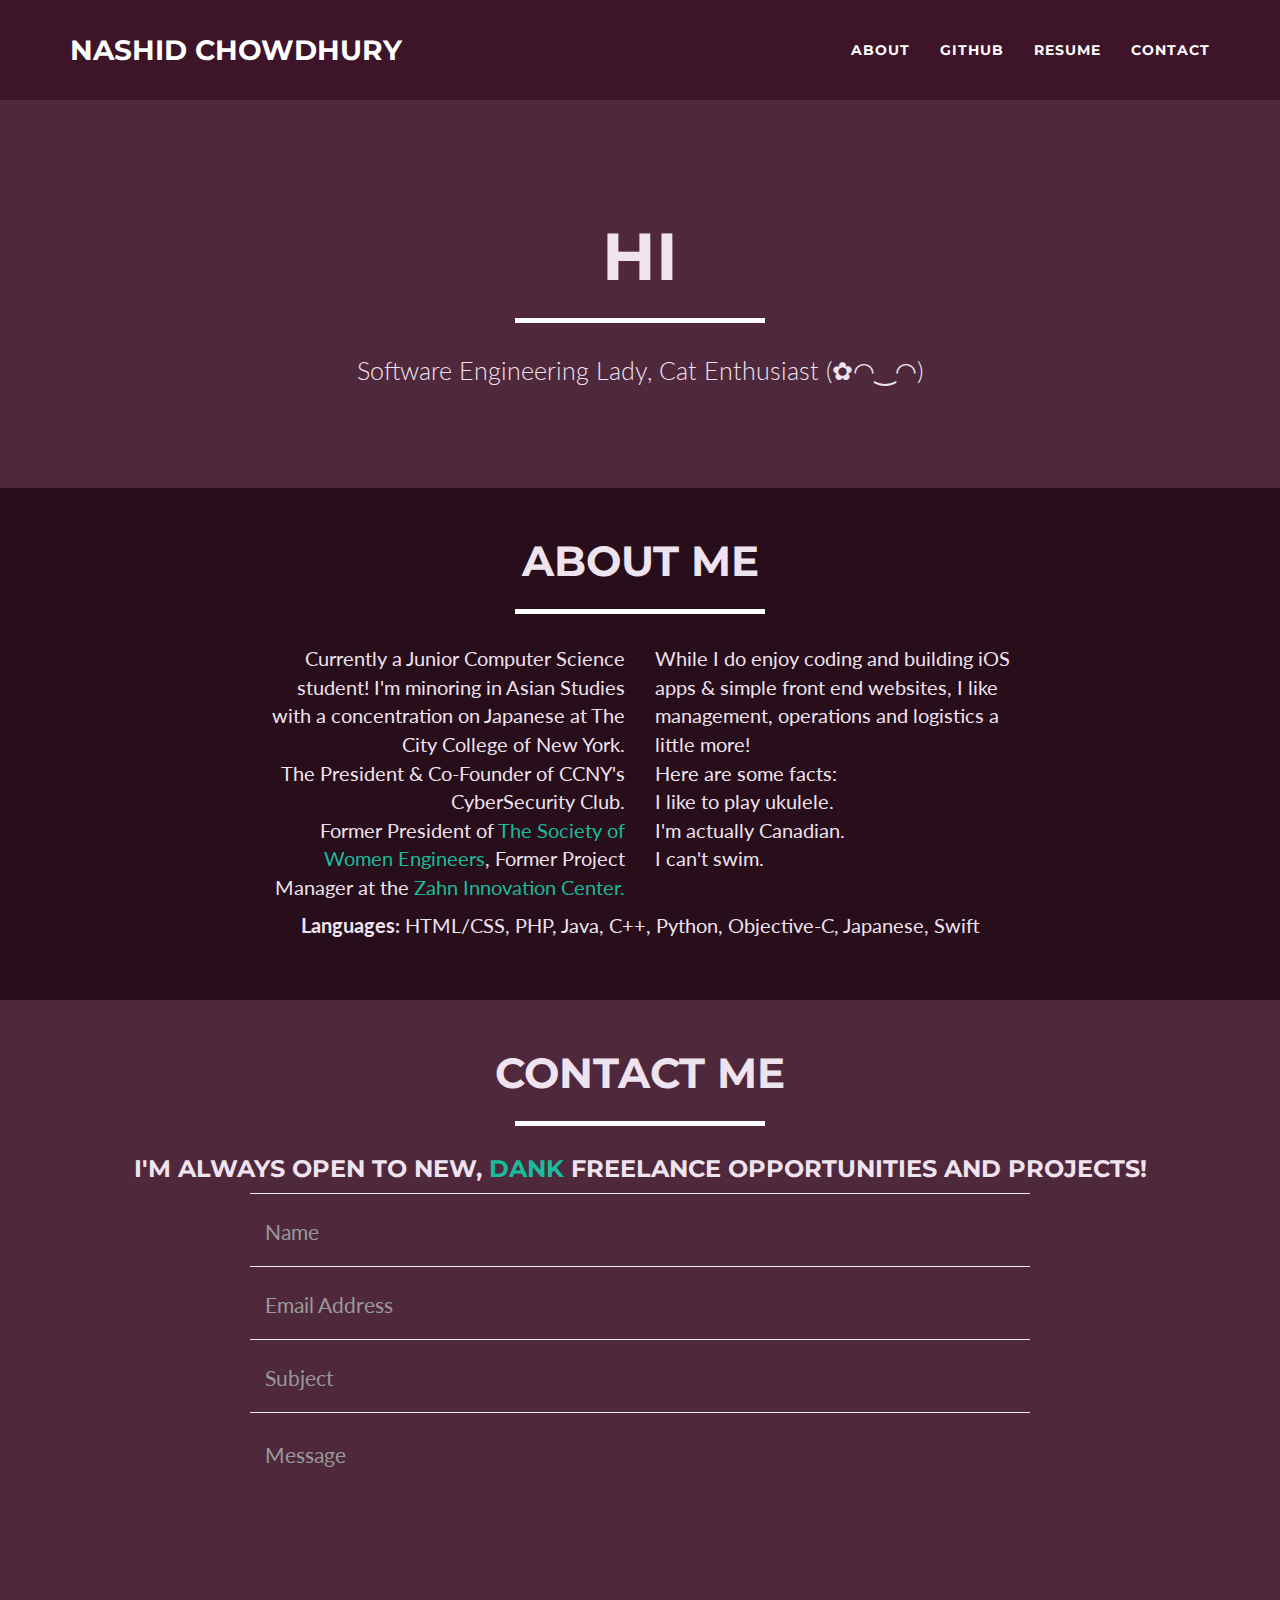
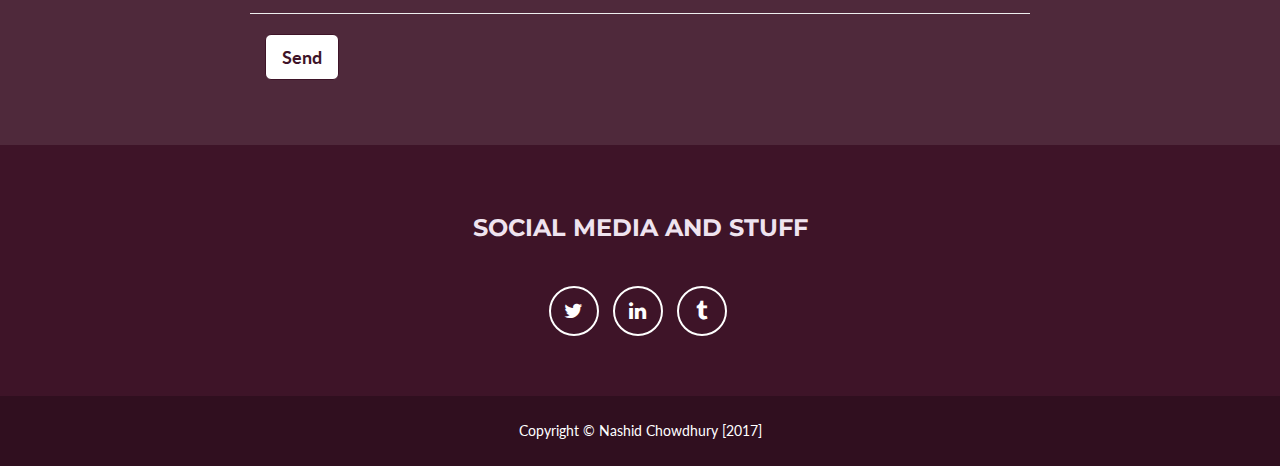
==== index.html @ 773a3333 "update onresume" ====
<!DOCTYPE html>
<html lang="en">

<head>

    <meta charset="utf-8">
    <meta http-equiv="X-UA-Compatible" content="IE=edge">
    <meta name="viewport" content="width=device-width, initial-scale=1">
    <meta name="description" content="">
    <meta name="author" content="">

    <title>Nashid</title>

   <!--  Footer Icons CSS -->
    <link href="//maxcdn.bootstrapcdn.com/font-awesome/4.2.0/css/font-awesome.min.css" rel="stylesheet"/>

    <!-- Bootstrap Core CSS -->
    <link href="vendor/bootstrap/css/bootstrap.css" rel="stylesheet">

    <!-- Theme CSS -->
    <link href="css/freelancer.css" rel="stylesheet">

    <!-- Custom Fonts -->
    <link href="vendor/font-awesome/css/font-awesome.min.css" rel="stylesheet" type="text/css">
    <link href="https://fonts.googleapis.com/css?family=Montserrat:400,700" rel="stylesheet" type="text/css">
    <link href="https://fonts.googleapis.com/css?family=Lato:400,700,400italic,700italic" rel="stylesheet" type="text/css">

    <!-- tab icon -->
    <link rel="icon" type= "image/png" href="https://cdn3.iconfinder.com/data/icons/supermario/PNG/Retro-Flower---Yoshi.png/>

    <!-- HTML5 Shim and Respond.js IE8 support of HTML5 elements and media queries -->
    <!-- WARNING: Respond.js doesn't work if you view the page via file:// -->
    <!--[if lt IE 9]>
        <script src="https://oss.maxcdn.com/libs/html5shiv/3.7.0/html5shiv.js"></script>
        <script src="https://oss.maxcdn.com/libs/respond.js/1.4.2/respond.min.js"></script>
    <![endif]-->

</head>

<body id="page-top" class="index">
<div id="skipnav"><a href="#maincontent">Skip to main content</a></div>

    <!-- Navigation -->
    <nav id="mainNav" class="navbar navbar-default navbar-fixed-top navbar-custom">
        <div class="container">
            <!-- Brand and toggle get grouped for better mobile display -->
            <div class="navbar-header page-scroll">
                <button type="button" class="navbar-toggle" data-toggle="collapse" data-target="#bs-example-navbar-collapse-1">
                    <span class="sr-only">Toggle navigation</span> Menu <i class="fa fa-bars"></i>
                </button>
                <a class="navbar-brand" href="#page-top">Nashid Chowdhury</a>
            </div>

            <!-- Collect the nav links, forms, and other content for toggling -->
            <div class="collapse navbar-collapse" id="bs-example-navbar-collapse-1">
                <ul class="nav navbar-nav navbar-right">
                    <li class="hidden">
                        <a href="#page-top"></a>
                    </li>

                    <li class="page-scroll">
                        <a href="#about">About</a>
                    </li>
                    <li>
                        <a href="http://github.com/nashidc" target="_blank">Github</a>
                    </li>
                    <li>
                        <a href="https://drive.google.com/file/d/1IeAMkoD2CoihU3tXpiuRbmBDUI5CQXB9/view?usp=sharing" target="_blank">Resume</a>
                    </li>
                    <li class="page-scroll">
                        <a href="#contact">Contact</a>
                    </li>

                </ul>
            </div>
            <!-- /.navbar-collapse -->
        </div>
        <!-- /.container-fluid -->
    </nav>

    <!-- Header -->
    <header>
        <div class="container" id="maincontent" tabindex="-1">
            <div class="row">
                <div class="col-lg-12">
                    <img class="img-responsive" src="https://cdn0.iconfinder.com/data/icons/cat-pattern/94/cat13-256.png" alt="">
                    <div class="intro-text">
                        <h1 class="name">Hi</h1>
                        <hr class="star-primary">
                        <span class="skills">Software Engineering Lady, Cat Enthusiast (✿◠‿◠)</span>
                    </div>
                </div>
            </div>
        </div>
    </header>



    <!-- About Section -->
    <section class="success" id="about">
        <div class="container">
            <div class="row">
                <div class="col-lg-12 text-center">
                    <h2>About Me</h2>
                    <hr class="star-light">
                </div>
            </div>
            <div class="row">
                <div class="col-lg-4 col-lg-offset-2">
                    <p align="right">Currently a Junior Computer Science student! I'm minoring in Asian Studies with a concentration on Japanese at The City College of New York. <br>The President & Co-Founder of CCNY's CyberSecurity Club.
                      <br>Former President of <a href="https://ccny.swe.org" target="_blank">The Society of Women Engineers</a>, Former Project Manager at the <a href="https://zahncenternyc.com" target="_blank">Zahn Innovation Center.</a> </p>
                </div>
<!--   <a href="http://github.com/nashidc" target="_blank">Github</a>
</li> -->


                <div class="col-lg-4">
                    <p align="left">While I do enjoy coding and building iOS apps & simple front end websites, I like management, operations and logistics a little more!<br> Here are some facts:<br>I like to play ukulele. <br> I'm actually Canadian. <br>I can't swim. </p>
                </div>
                <div class="col-lg-8 col-lg-offset-2 text-center">
                   <p><b>Languages:</b> HTML/CSS, PHP, Java, C++, Python, Objective-C, Japanese, Swift</p>
                </div>
            </div>
        </div>
    </section>



    <!-- Contact Section -->
    <section id="contact">
        <div class="container">
            <div class="row">
                <div class="col-lg-12 text-center">
                    <h2>Contact Me</h2>
                    <hr class="star-primary">
                    <h3>I'm always open to new, <a href="http://knowyourmeme.com/memes/dank-memes" target="_blank"> dank</a> freelance opportunities and projects!</h3>
                </div>
            </div>

            <div class="row">
                <div class="col-lg-8 col-lg-offset-2">
                    <!-- To configure the contact form email address, go to mail/contact_me.php and update the email address in the PHP file on line 19. -->
                    <!-- The form should work on most web servers, but if the form is not working you may need to configure your web server differently. -->
                    <!-- <form name="sentMessage" id="contactForm" novalidate> -->
                    <form action="https://formspree.io/nash.chowdhury@gmail.com" method="POST">
                        <div class="row control-group">
                            <div class="form-group col-xs-12 floating-label-form-group controls">
                                <label for="name">Name</label>
                                <input type="text" class="form-control" placeholder="Name" id="name" required data-validation-required-message="Please enter your name." name="name">
                                <p class="help-block text-danger"></p>
                            </div>
                        </div>
                        <div class="row control-group">
                            <div class="form-group col-xs-12 floating-label-form-group controls">
                                <label for="email">Email Address</label>
                                <input type="email" class="form-control" placeholder="Email Address" id="email" required data-validation-required-message="Please enter your email address." name="email">
                                <p class="help-block text-danger"></p>
                            </div>
                        </div>
                        <div class="row control-group">
                            <div class="form-group col-xs-12 floating-label-form-group controls">
                               <label for="subject">Subject</label>
                                <input type="text" class="form-control" placeholder="Subject" id="name" name="subject">
                                <p class="help-block text-danger"></p>
                            </div>
                        </div>
                        <div class="row control-group">
                            <div class="form-group col-xs-12 floating-label-form-group controls">
                                <label for="message">Message</label>
                                <textarea rows="5" class="form-control" placeholder="Message" id="message" required data-validation-required-message="Please enter a message." name="message"></textarea>
                                <p class="help-block text-danger"></p>
                            </div>
                        </div>
                        <br>
                        <div id="success"></div>
                        <div class="row">
                            <div class="form-group col-xs-12">
                                <button type="submit" class="btn btn-success btn-lg">Send</button>
                            </div>
                        </div>
                    </form>
                </div>
            </div>
        </div>
    </section>

    <!-- Footer -->
    <footer class="text-center">
        <div class="footer-above">
            <div class="container">
                <!-- <div class="row"> -->
                    <!-- <div class="footer-col col-md-4">
                        <h3>Location</h3>
                        <p>3481 Melrose Place
                            <br>Beverly Hills, CA 90210</p>
                    </div> -->
                    <div class="footer-col col-md-4 col-md-offset-4">
                        <h3 align="center-block">Social Media and Stuff</h3>
                        <ul class="list-inline">
                            <!-- <li>
                                <a href="#" class="btn-social btn-outline"><span class="sr-only">Facebook</span><i class="fa fa-fw fa-facebook"></i></a>
                            </li> -->
                            <!-- <li>
                                <a href="#" class="btn-social btn-outline"><span class="sr-only">Google Plus</span><i class="fa fa-fw fa-google-plus"></i></a>
                            </li> -->
                            <li>
                                <a href="http://twitter.com/ishadowmist" target="_blank" class="btn-social btn-outline"><span class="sr-only">Twitter</span><i class="fa fa-fw fa-twitter"></i></a>
                            </li>
                            <li>
                                <a href="http://linkedin.com/in/nashidc" target="_blank" class="btn-social btn-outline"><span class="sr-only">Linked In</span><i class="fa fa-fw fa-linkedin"></i></a>
                            </li>
                            <li>
                                <a href="http://moist-yeast.tumblr.com" target="_blank" class="btn-social btn-outline"><span class="sr-only">Tumblr</span><i class="fa fa-fw fa-tumblr"></i></a>
                            </li>
                        </ul>
                    </div>
                    <!-- <div class="footer-col col-md-4">
                        <h3>About Freelancer</h3>
                        <p>Freelance is a free to use, open source Bootstrap theme created by <a href="http://startbootstrap.com">Start Bootstrap</a>.</p>
                    </div> -->
                </div>
            </div>
        </div>
        <div class="footer-below">
            <div class="container">
                <div class="row">
                    <div class="col-lg-12">
                        Copyright &copy; Nashid Chowdhury [2017]
                    </div>
                </div>
            </div>
        </div>
    </footer>

    <!-- Scroll to Top Button (Only visible on small and extra-small screen sizes) -->
    <div class="scroll-top page-scroll hidden-sm hidden-xs hidden-lg hidden-md">
        <a class="btn btn-primary" href="#page-top">
            <i class="fa fa-chevron-up"></i>
        </a>
    </div>



    <!-- jQuery -->
    <script src="vendor/jquery/jquery.min.js"></script>

    <!-- Bootstrap Core JavaScript -->
    <script src="vendor/bootstrap/js/bootstrap.min.js"></script>

    <!-- Plugin JavaScript -->
    <script src="https://cdnjs.cloudflare.com/ajax/libs/jquery-easing/1.3/jquery.easing.min.js"></script>

    <!-- Contact Form JavaScript -->
    <script src="js/jqBootstrapValidation.js"></script>
    <script src="js/contact_me.js"></script>

    <!-- Theme JavaScript -->
    <script src="js/freelancer.min.js"></script>

</body>

</html>
---- css/freelancer.css ----
/*!
 * Start Bootstrap - Freelancer v3.3.7+1 (http://startbootstrap.com/template-overviews/freelancer)
 * Copyright 2013-2016 Start Bootstrap
 * Licensed under MIT (https://github.com/BlackrockDigital/startbootstrap/blob/gh-pages/LICENSE)
 */
body {
  font-family: 'Lato', 'Helvetica Neue', Helvetica, Arial, sans-serif;
  overflow-x: hidden;
  background-color: #4F293B;
  color: #EFE3EF;
}
p {
  font-size: 20px;
}
p.small {
  font-size: 16px;
}
a,
a:hover,
a:focus,
a:active,
a.active {
  color: #18BC9C;
}
h1,
h2,
h3,
h4,
h5,
h6 {
  font-family: "Montserrat", "Helvetica Neue", Helvetica, Arial, sans-serif;
  text-transform: uppercase;
  font-weight: 700;
  color: #EFE3EF;
}
hr.star-light,
hr.star-primary {
  padding: 0;
  border: none;
  border-top: solid 5px;
  text-align: center;
  max-width: 250px;
  margin: 25px auto 30px;
}
hr.star-light:after,
hr.star-primary:after {
  content: "\f005";
  font-family: FontAwesome;
  display: inline-block;
  position: relative;
  top: -0.8em;
  font-size: 2em;
  padding: 0 0.25em;
}
hr.star-light {
  border-color: white;
}
hr.star-light:after {
  background-color: #280D1A;
  color: white;
}
hr.star-primary {
  border-color: white;
}
hr.star-primary:after {
  background-color: #4F293B;
  color: white;
}
.img-centered {
  margin: 0 auto;
}
header {
  text-align: center;
  background: #4F293B;
  color: #EFE3EF;
}
header .container {
  padding-top: 100px;
  padding-bottom: 50px;
}
header img {
  display: block;
  margin: 0 auto 20px;
}
header .intro-text .name {
  display: block;
  font-family: "Montserrat", "Helvetica Neue", Helvetica, Arial, sans-serif;
  text-transform: uppercase;
  font-weight: 700;
  font-size: 2em;
}
header .intro-text .skills {
  font-size: 1.25em;
  font-weight: 300;
}
@media (min-width: 768px) {
  header .container {
    padding-top: 200px;
    padding-bottom: 100px;
  }
  header .intro-text .name {
    font-size: 4.75em;
  }
  header .intro-text .skills {
    font-size: 1.75em;
  }
}
.navbar-custom {
  background: #3E1428;
  font-family: "Montserrat", "Helvetica Neue", Helvetica, Arial, sans-serif;
  text-transform: uppercase;
  font-weight: 700;
  border: none;
}
.navbar-custom .navbar-brand {
  color: white;
}
.navbar-custom .navbar-brand:hover,
.navbar-custom .navbar-brand:focus,
.navbar-custom .navbar-brand:active,
.navbar-custom .navbar-brand.active {
  color: white;
}
.navbar-custom .navbar-nav {
  letter-spacing: 1px;
}
.navbar-custom .navbar-nav li a {
  color: white;
}
.navbar-custom .navbar-nav li a:hover {
  color: #A31A5E;
}
.navbar-custom .navbar-nav li a:focus,
.navbar-custom .navbar-nav li a:active {
  color: white;
}
.navbar-custom .navbar-nav li.active a {
  color: white;
  background: #A31A5E;
}
.navbar-custom .navbar-nav li.active a:hover,
.navbar-custom .navbar-nav li.active a:focus,
.navbar-custom .navbar-nav li.active a:active {
  color: white;
  background: #A31A5E;
}
.navbar-custom .navbar-toggle {
  color: white;
  text-transform: uppercase;
  font-size: 10px;
  border-color: white;
}
.navbar-custom .navbar-toggle:hover,
.navbar-custom .navbar-toggle:focus {
  background-color: #A31A5E;
  color: white;
  border-color: #A31A5E;
}
@media (min-width: 768px) {
  .navbar-custom {
    padding: 25px 0;
    -webkit-transition: padding 0.3s;
    -moz-transition: padding 0.3s;
    transition: padding 0.3s;
  }
  .navbar-custom .navbar-brand {
    font-size: 2em;
    -webkit-transition: all 0.3s;
    -moz-transition: all 0.3s;
    transition: all 0.3s;
  }
  .navbar-custom.affix {
    padding: 10px 0;
  }
  .navbar-custom.affix .navbar-brand {
    font-size: 1.5em;
  }
}
section {
  padding: 50px 0;
}
section h2 {
  margin: 0;
  font-size: 3em;
}
section.success {
  background: #280D1A;
  color: #EFE3EF;
}
@media (max-width: 767px) {
  section {
    padding: 75px 0;
  }
  section.first {
    padding-top: 75px;
  }
}
#portfolio .portfolio-item {
  margin: 0 0 15px;
  right: 0;
}
#portfolio .portfolio-item .portfolio-link {
  display: block;
  position: relative;
  max-width: 400px;
  margin: 0 auto;
}
#portfolio .portfolio-item .portfolio-link .caption {
  background: rgba(24, 188, 156, 0.9);
  position: absolute;
  width: 100%;
  height: 100%;
  opacity: 0;
  transition: all ease 0.5s;
  -webkit-transition: all ease 0.5s;
  -moz-transition: all ease 0.5s;
}
#portfolio .portfolio-item .portfolio-link .caption:hover {
  opacity: 1;
}
#portfolio .portfolio-item .portfolio-link .caption .caption-content {
  position: absolute;
  width: 100%;
  height: 20px;
  font-size: 20px;
  text-align: center;
  top: 50%;
  margin-top: -12px;
  color: white;
}
#portfolio .portfolio-item .portfolio-link .caption .caption-content i {
  margin-top: -12px;
}
#portfolio .portfolio-item .portfolio-link .caption .caption-content h3,
#portfolio .portfolio-item .portfolio-link .caption .caption-content h4 {
  margin: 0;
}
#portfolio * {
  z-index: 2;
}
@media (min-width: 767px) {
  #portfolio .portfolio-item {
    margin: 0 0 30px;
  }
}
.floating-label-form-group {
  position: relative;
  margin-bottom: 0;
  padding-bottom: 0.5em;
  border-bottom: 1px solid #eeeeee;
}
.floating-label-form-group input,
.floating-label-form-group textarea {
  z-index: 1;
  position: relative;
  padding-right: 0;
  padding-left: 0;
  border: none;
  border-radius: 0;
  font-size: 1.5em;
  background: none;
  box-shadow: none !important;
  resize: none;
  color: white;
}
.floating-label-form-group label {
  display: block;
  z-index: 0;
  position: relative;
  top: 2em;
  margin: 0;
  font-size: 0.85em;
  line-height: 1.764705882em;
  vertical-align: middle;
  vertical-align: baseline;
  opacity: 0;
  -webkit-transition: top 0.3s ease,opacity 0.3s ease;
  -moz-transition: top 0.3s ease,opacity 0.3s ease;
  -ms-transition: top 0.3s ease,opacity 0.3s ease;
  transition: top 0.3s ease,opacity 0.3s ease;
}
.floating-label-form-group:not(:first-child) {
  padding-left: 14px;
  border-left: 1px solid #eeeeee;
}
.floating-label-form-group-with-value label {
  top: 0;
  opacity: 1;
}
.floating-label-form-group-with-focus label {
  color: #A31A5E;
}
form .row:first-child .floating-label-form-group {
  border-top: 1px solid #eeeeee;
}
footer {
  color: white;  
}
footer h3 {
  margin-bottom: 30px;
}
footer .footer-above {
  padding-top: 50px;
  background-color: #3E1428;
}
footer .footer-col {
  margin-bottom: 50px;
}
footer .footer-below {
  padding: 25px 0;
  background-color: #300F1F;
}
.btn-outline {
  color: white;
  font-size: 20px;
  border: solid 2px white;
  background: transparent;
  transition: all 0.3s ease-in-out;
  margin-top: 15px;
}
.btn-outline:hover,
.btn-outline:focus,
.btn-outline:active,
.btn-outline.active {
  color: #A31A5E;
  background: white;
  border: solid 2px white;
}
.btn-primary {
  color: white;
  background-color: #A31A5E;
  border-color:#A31A5E;
  font-weight: 700;
}
.btn-primary:hover,
.btn-primary:focus,
.btn-primary:active,
.btn-primary.active,
.open .dropdown-toggle.btn-primary {
  color: white;
  background-color: #1a242f;
  border-color: #161f29;
}
.btn-primary:active,
.btn-primary.active,
.open .dropdown-toggle.btn-primary {
  background-image: none;
}
.btn-primary.disabled,
.btn-primary[disabled],
fieldset[disabled] .btn-primary,
.btn-primary.disabled:hover,
.btn-primary[disabled]:hover,
fieldset[disabled] .btn-primary:hover,
.btn-primary.disabled:focus,
.btn-primary[disabled]:focus,
fieldset[disabled] .btn-primary:focus,
.btn-primary.disabled:active,
.btn-primary[disabled]:active,
fieldset[disabled] .btn-primary:active,
.btn-primary.disabled.active,
.btn-primary[disabled].active,
fieldset[disabled] .btn-primary.active {
  background-color: #2C3E50;
  border-color: #2C3E50;
}
.btn-primary .badge {
  color: #2C3E50;
  background-color: white;
}
.btn-success {
  color: #3E1428;
  background-color: white;
  border-color: #3E1428;
  font-weight: 700;
}
.btn-success:hover,
.btn-success:focus,
.btn-success:active,
.btn-success.active,
.open .dropdown-toggle.btn-success {
  color: white;
  background-color: #A31A5E;
  border-color: #A31A5E;
}
.btn-success:active,
.btn-success.active,
.open .dropdown-toggle.btn-success {
  background-image: none;
}
.btn-success.disabled,
.btn-success[disabled],
fieldset[disabled] .btn-success,
.btn-success.disabled:hover,
.btn-success[disabled]:hover,
fieldset[disabled] .btn-success:hover,
.btn-success.disabled:focus,
.btn-success[disabled]:focus,
fieldset[disabled] .btn-success:focus,
.btn-success.disabled:active,
.btn-success[disabled]:active,
fieldset[disabled] .btn-success:active,
.btn-success.disabled.active,
.btn-success[disabled].active,
fieldset[disabled] .btn-success.active {
  background-color: #18BC9C;
  border-color: #18BC9C;
}
.btn-success .badge {
  color: #18BC9C;
  background-color: white;
}
.btn-social {
  display: inline-block;
  height: 50px;
  width: 50px;
  border: 2px solid white;
  border-radius: 100%;
  text-align: center;
  font-size: 20px;
  line-height: 45px;
}
.scroll-top {
  position: fixed;
  right: 2%;
  bottom: 2%;
  width: 50px;
  height: 50px;
  z-index: 1049;
}
.scroll-top .btn {
  font-size: 20px;
  width: 50px;
  height: 50px;
  border-radius: 100%;
  line-height: 28px;
}
.portfolio-modal .modal-content {
  border-radius: 0;
  background-clip: border-box;
  -webkit-box-shadow: none;
  box-shadow: none;
  border: none;
  min-height: 100%;
  padding: 100px 0;
  text-align: center;
}
.portfolio-modal .modal-content h2 {
  margin: 0;
  font-size: 3em;
}
.portfolio-modal .modal-content img {
  margin-bottom: 30px;
}
.portfolio-modal .modal-content .item-details {
  margin: 30px 0;
}
.portfolio-modal .close-modal {
  position: absolute;
  width: 75px;
  height: 75px;
  background-color: transparent;
  top: 25px;
  right: 25px;
  cursor: pointer;
}
.portfolio-modal .close-modal:hover {
  opacity: 0.3;
}
.portfolio-modal .close-modal .lr {
  height: 75px;
  width: 1px;
  margin-left: 35px;
  background-color: #2C3E50;
  transform: rotate(45deg);
  -ms-transform: rotate(45deg);
  /* IE 9 */
  -webkit-transform: rotate(45deg);
  /* Safari and Chrome */
  z-index: 1051;
}
.portfolio-modal .close-modal .lr .rl {
  height: 75px;
  width: 1px;
  background-color: #2C3E50;
  transform: rotate(90deg);
  -ms-transform: rotate(90deg);
  /* IE 9 */
  -webkit-transform: rotate(90deg);
  /* Safari and Chrome */
  z-index: 1052;
}
.portfolio-modal .modal-backdrop {
  opacity: 0;
  display: none;
}
#skipnav a {
  padding: 6px;
  position: absolute;
  top: -40px;
  left: 0px;
  color: white;
  border-right: 1px solid white;
  border-bottom: 1px solid white;
  border-bottom-right-radius: 8px;
  background: transparent;
  transition: top 1s ease-out, background 1s linear;
  z-index: 2000;
}
#skipnav a:focus {
  position: absolute;
  left: 0px;
  top: 0px;
  background: #18BC9C;
  outline: 0;
  transition: top 0.1s ease-in, background 0.5s linear;
}
div#maincontent {
  outline: none;
}
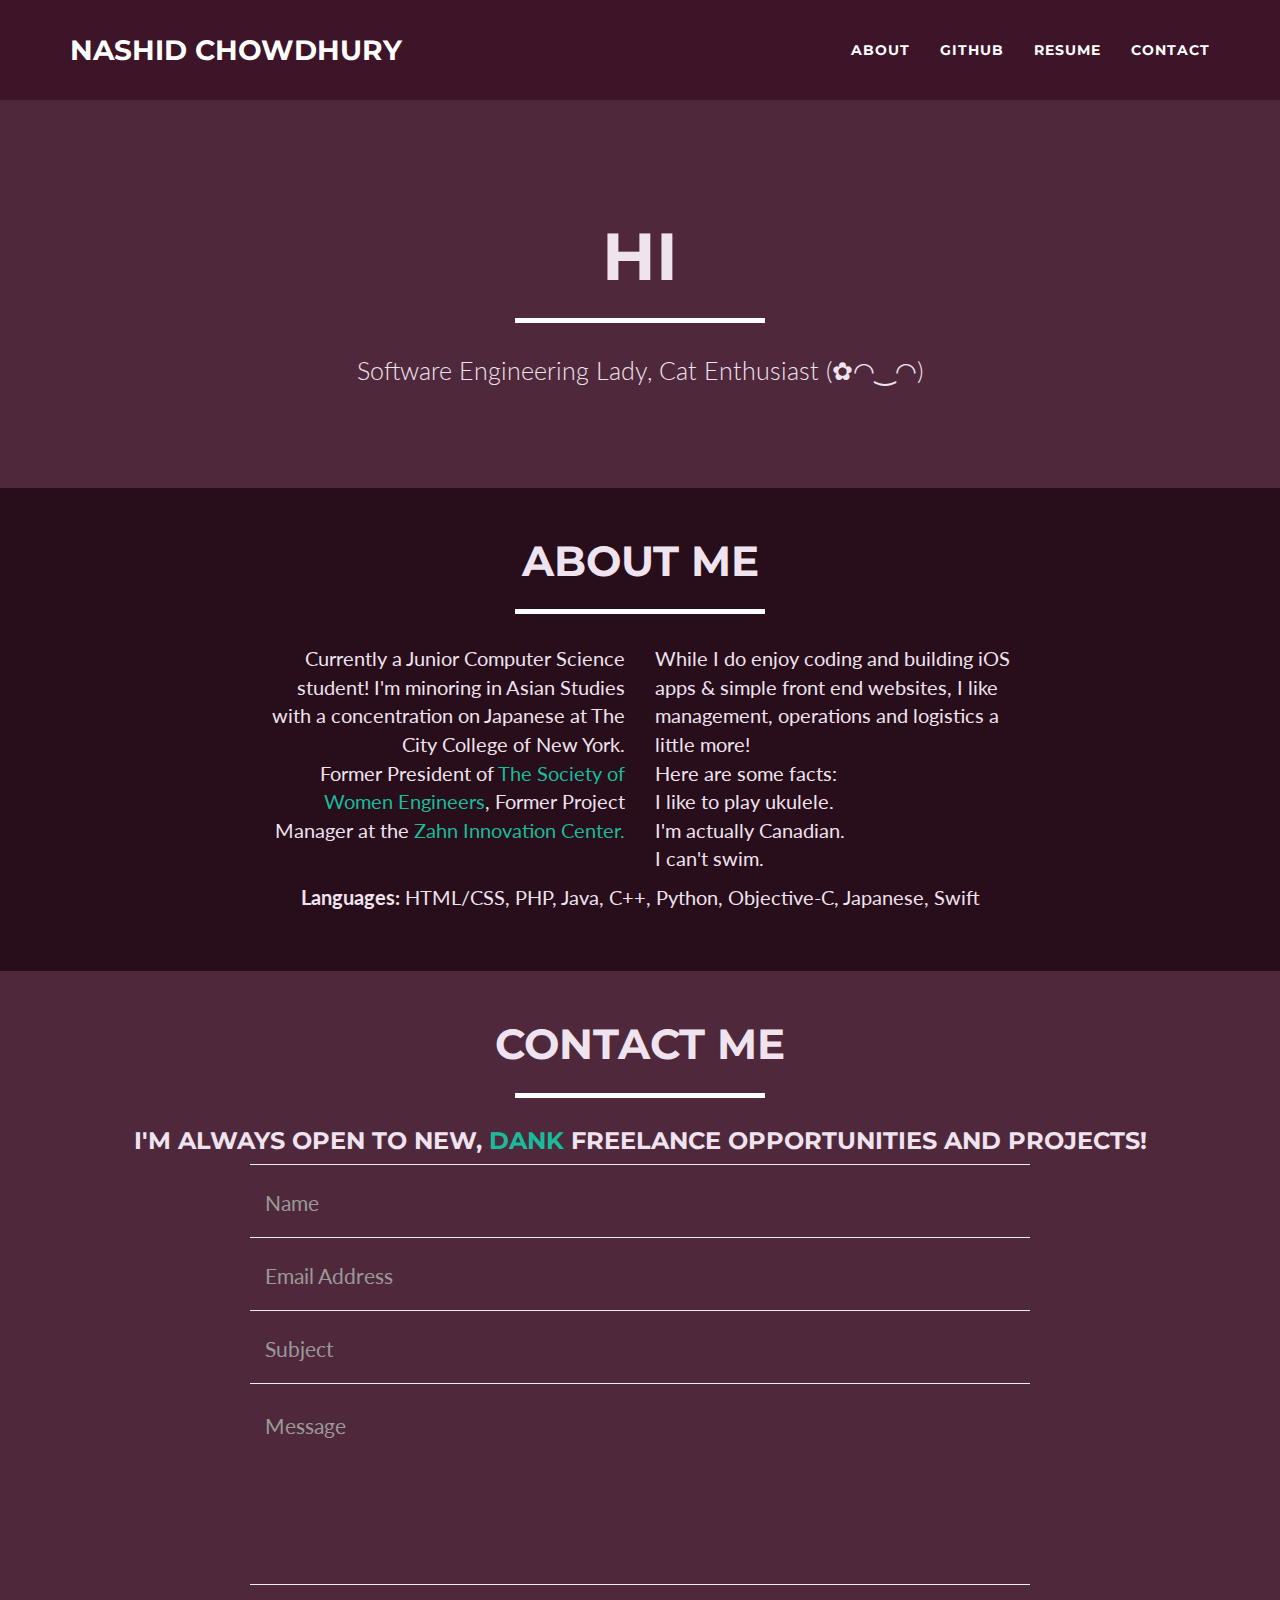
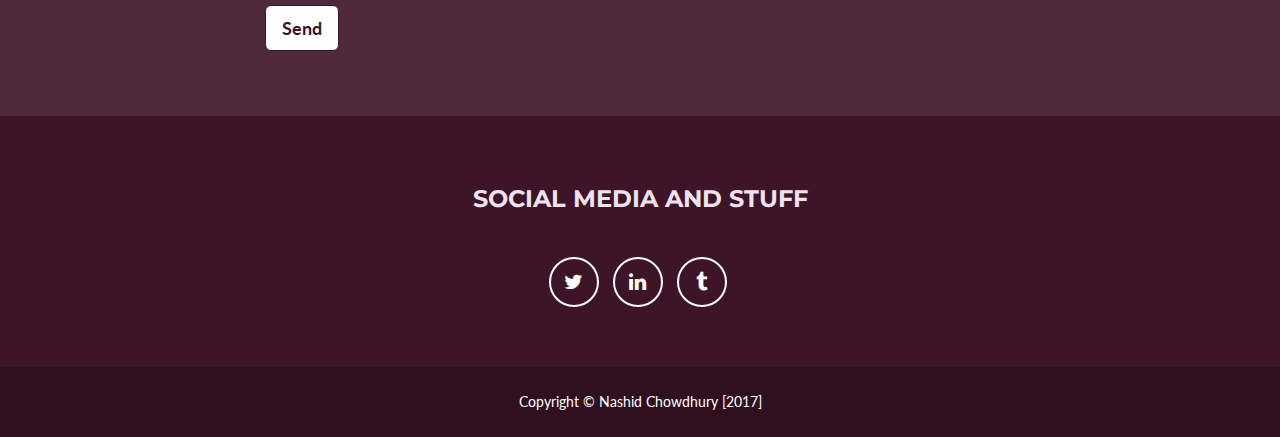
==== commit b7175a99: "updated bio" ====
--- a/index.html
+++ b/index.html
@@ -107,7 +107,7 @@
             </div>
             <div class="row">
                 <div class="col-lg-4 col-lg-offset-2">
-                    <p align="right">Currently a Junior Computer Science student! I'm minoring in Asian Studies with a concentration on Japanese at The City College of New York. <br>The President & Co-Founder of CCNY's CyberSecurity Club.
+                    <p align="right">Currently a Junior Computer Science student! I'm minoring in Asian Studies with a concentration on Japanese at The City College of New York.
                       <br>Former President of <a href="https://ccny.swe.org" target="_blank">The Society of Women Engineers</a>, Former Project Manager at the <a href="https://zahncenternyc.com" target="_blank">Zahn Innovation Center.</a> </p>
                 </div>
 <!--   <a href="http://github.com/nashidc" target="_blank">Github</a>
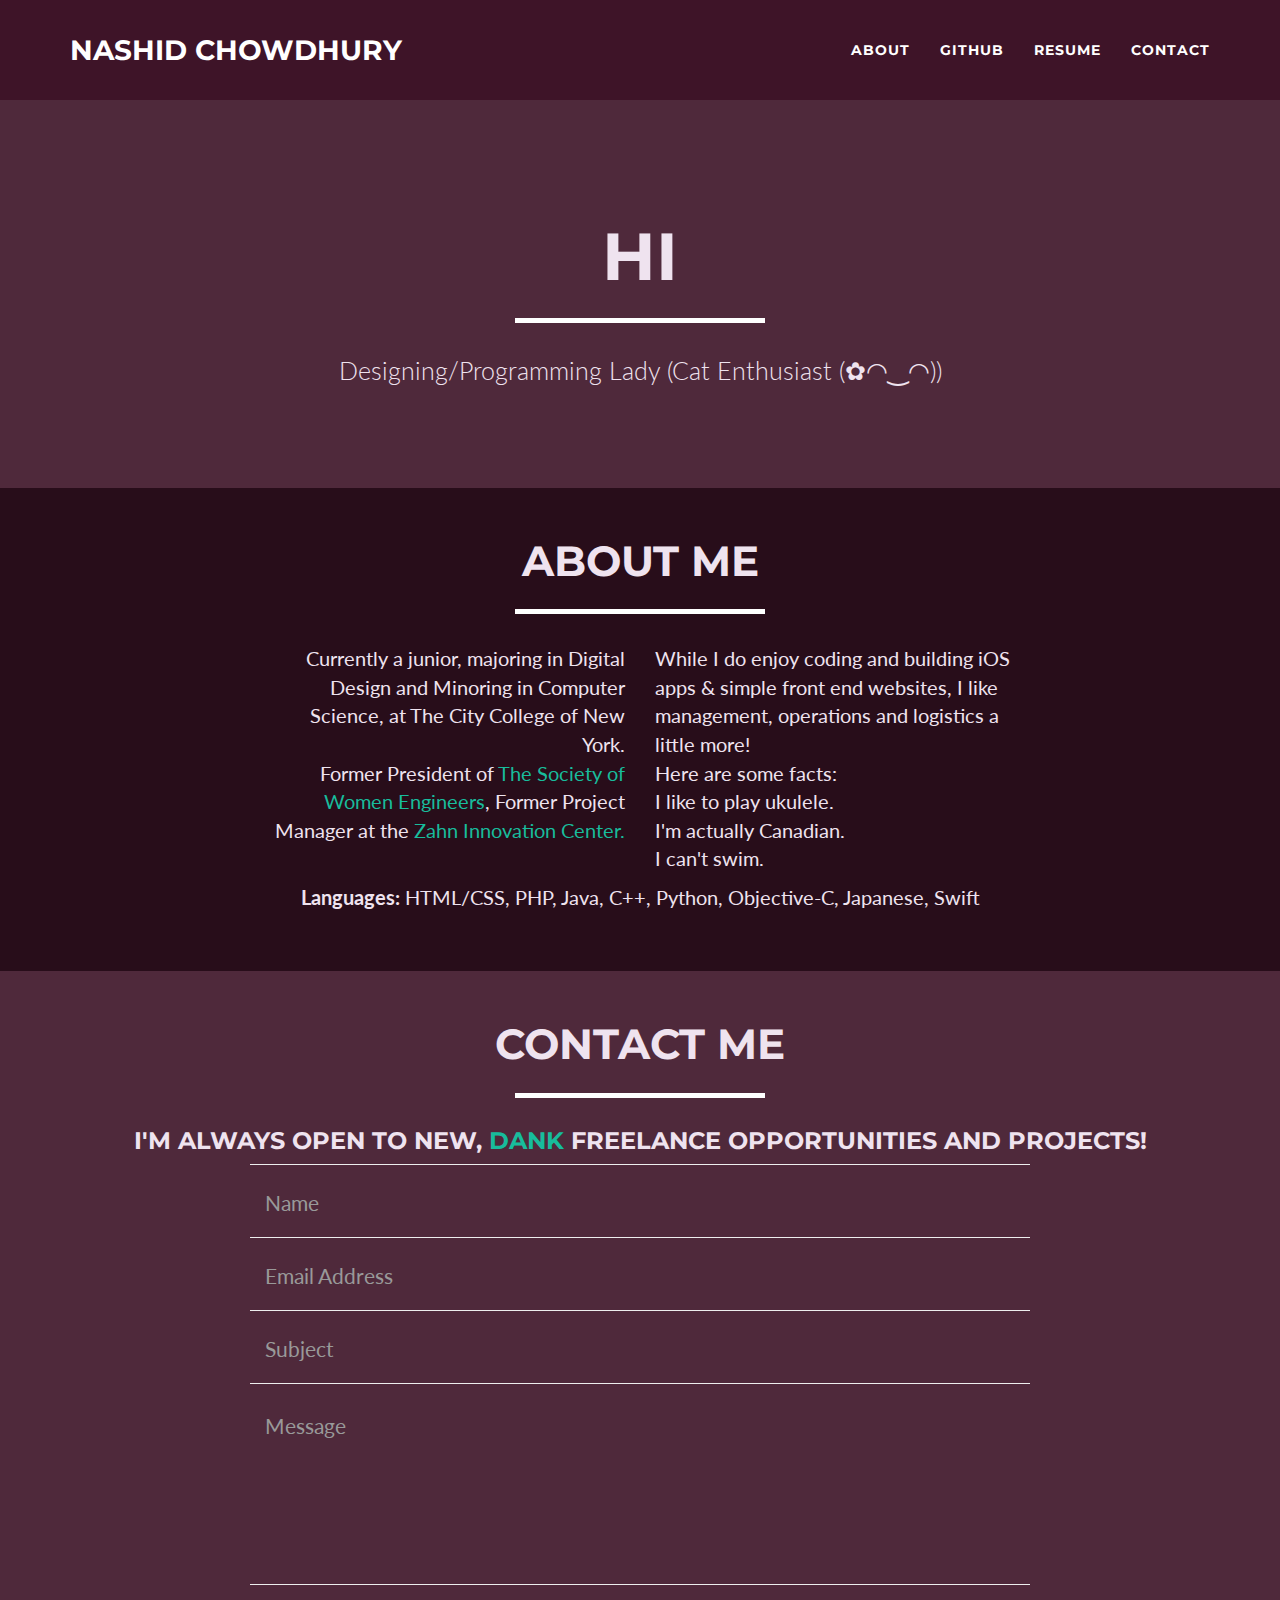
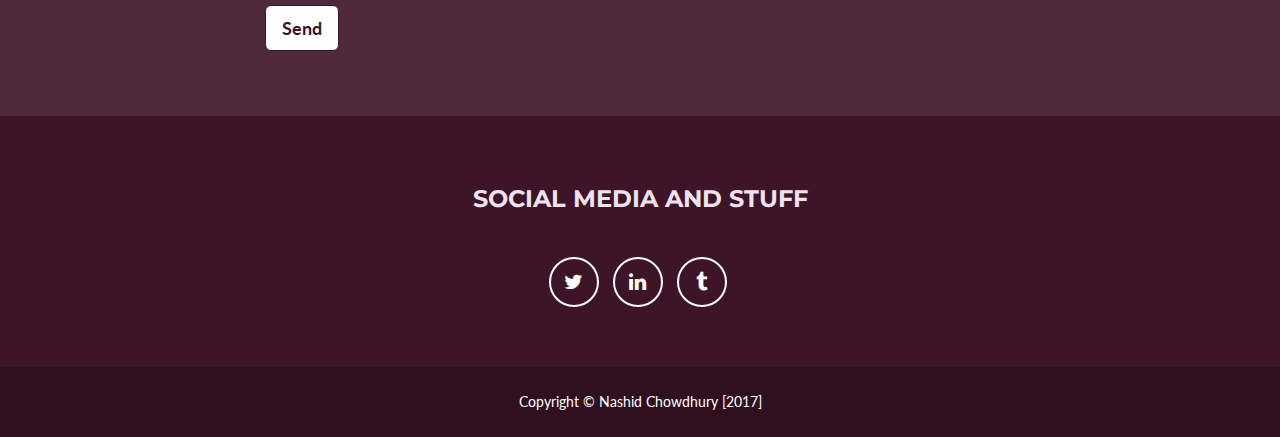
==== commit 5c00c954: "update" ====
--- a/index.html
+++ b/index.html
@@ -65,7 +65,7 @@
                         <a href="http://github.com/nashidc" target="_blank">Github</a>
                     </li>
                     <li>
-                        <a href="https://drive.google.com/file/d/1IeAMkoD2CoihU3tXpiuRbmBDUI5CQXB9/view?usp=sharing" target="_blank">Resume</a>
+                        <a href="https://drive.google.com/file/d/1VDKV-s8MGeGGM0QZNgRD6Ot4IF7vBF6J/view?usp=sharing" target="_blank">Resume</a>
                     </li>
                     <li class="page-scroll">
                         <a href="#contact">Contact</a>
@@ -87,7 +87,7 @@
                     <div class="intro-text">
                         <h1 class="name">Hi</h1>
                         <hr class="star-primary">
-                        <span class="skills">Software Engineering Lady, Cat Enthusiast (✿◠‿◠)</span>
+                        <span class="skills">Designing/Programming Lady (Cat Enthusiast (✿◠‿◠))</span>
                     </div>
                 </div>
             </div>
@@ -107,7 +107,7 @@
             </div>
             <div class="row">
                 <div class="col-lg-4 col-lg-offset-2">
-                    <p align="right">Currently a Junior Computer Science student! I'm minoring in Asian Studies with a concentration on Japanese at The City College of New York.
+                    <p align="right"> Currently a junior, majoring in Digital Design and Minoring in Computer Science, at The City College of New York.
                       <br>Former President of <a href="https://ccny.swe.org" target="_blank">The Society of Women Engineers</a>, Former Project Manager at the <a href="https://zahncenternyc.com" target="_blank">Zahn Innovation Center.</a> </p>
                 </div>
 <!--   <a href="http://github.com/nashidc" target="_blank">Github</a>
